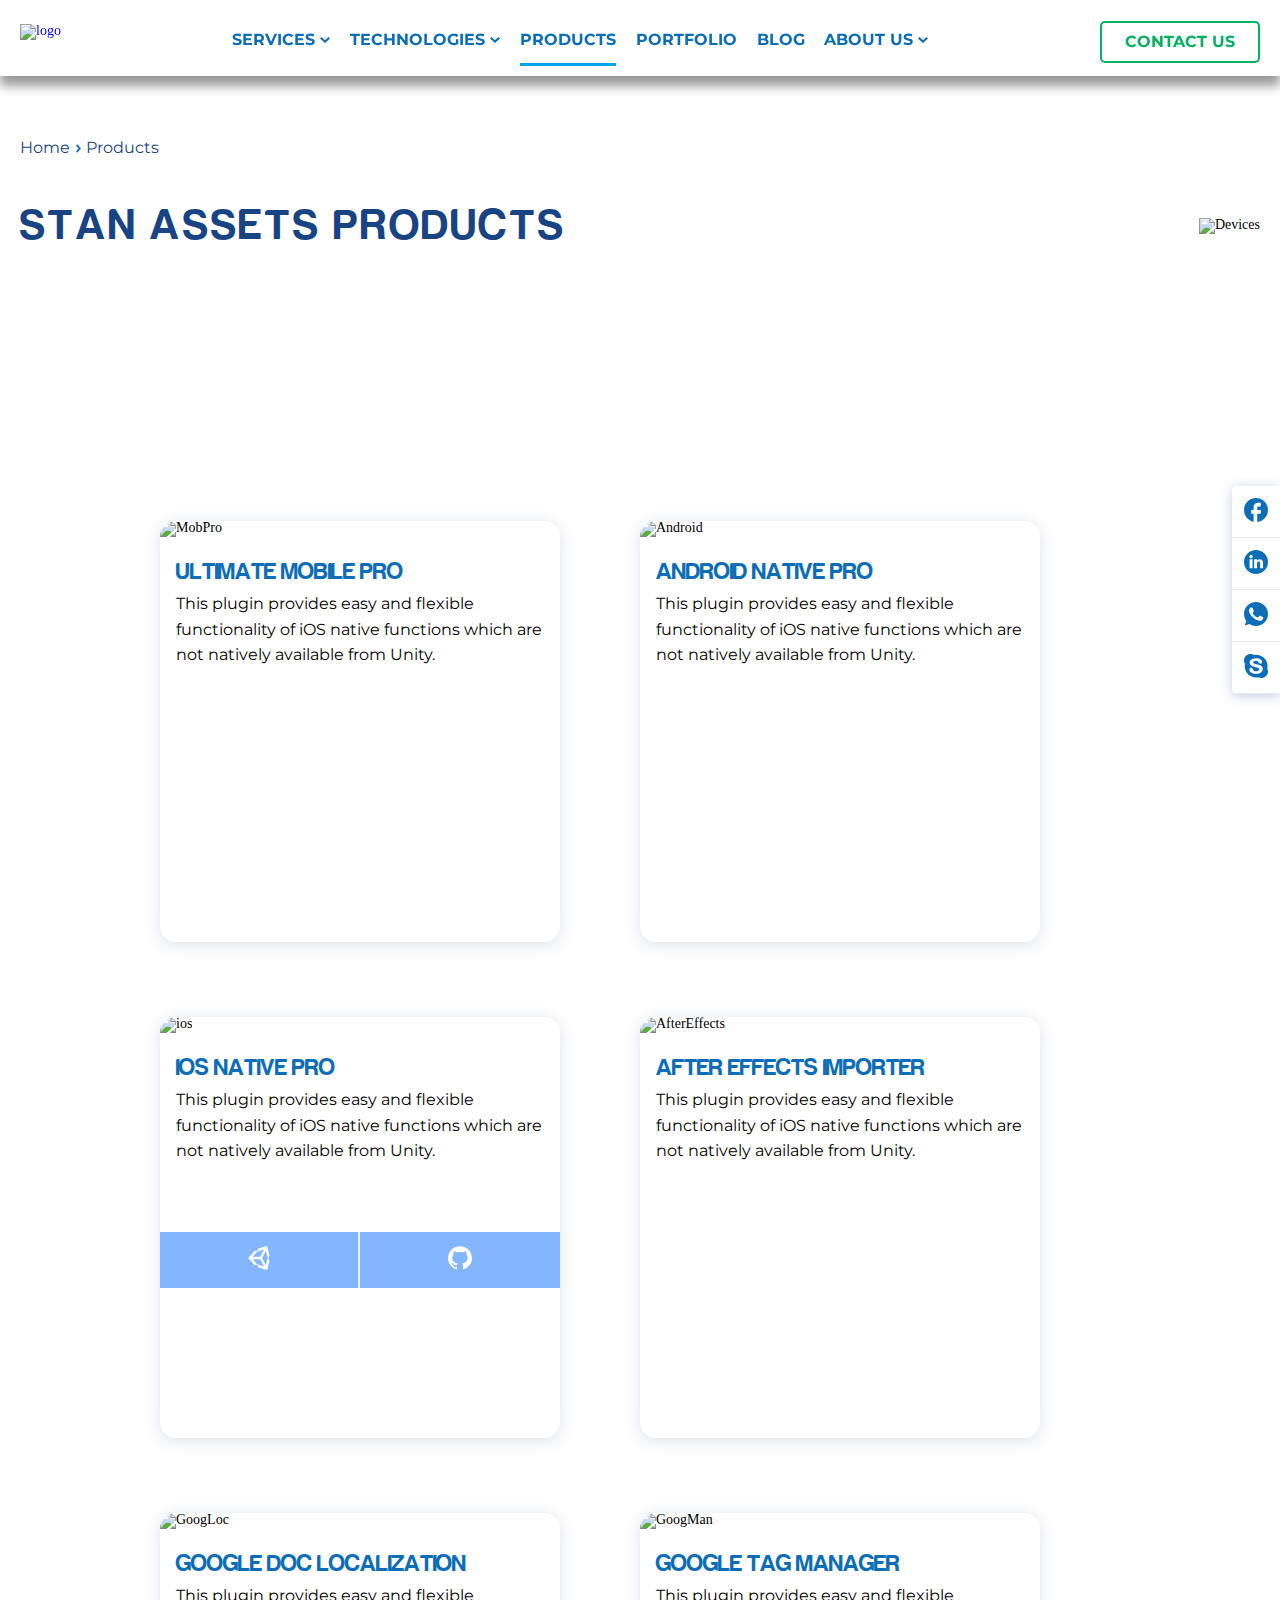
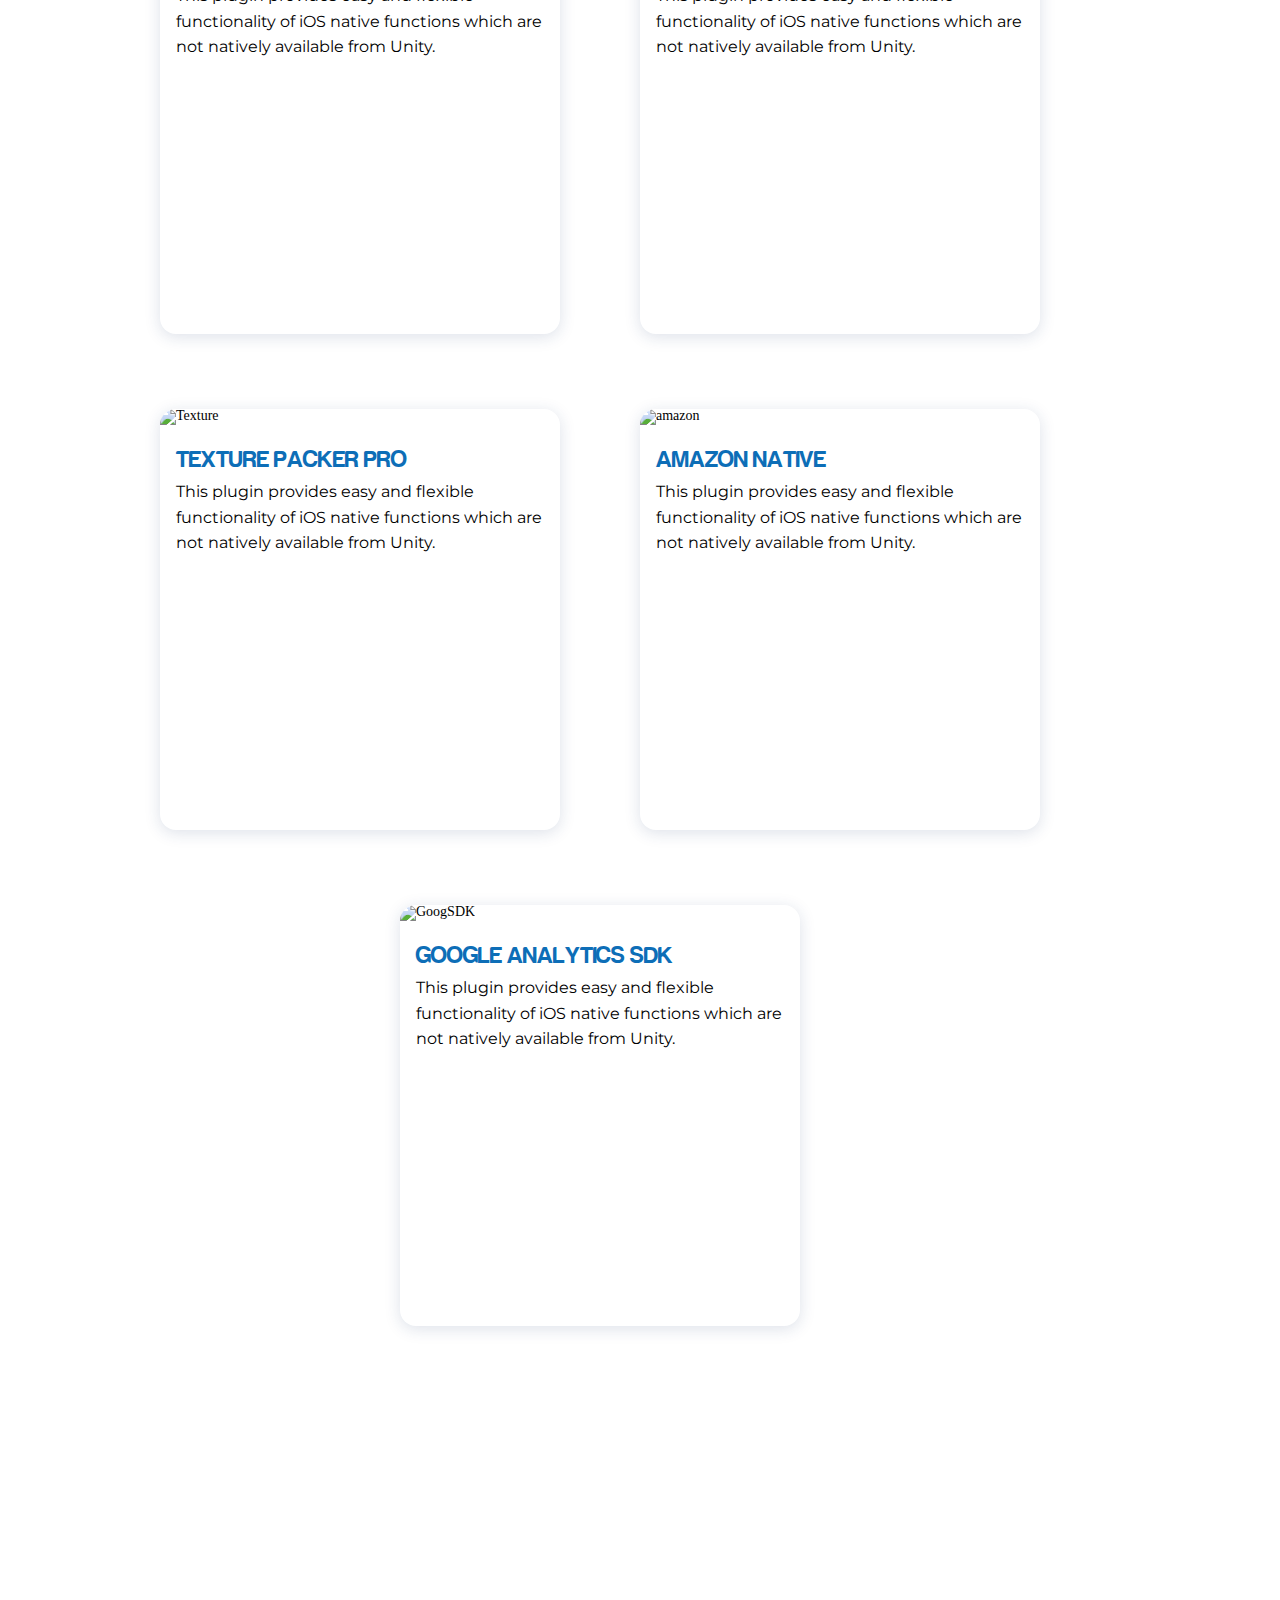
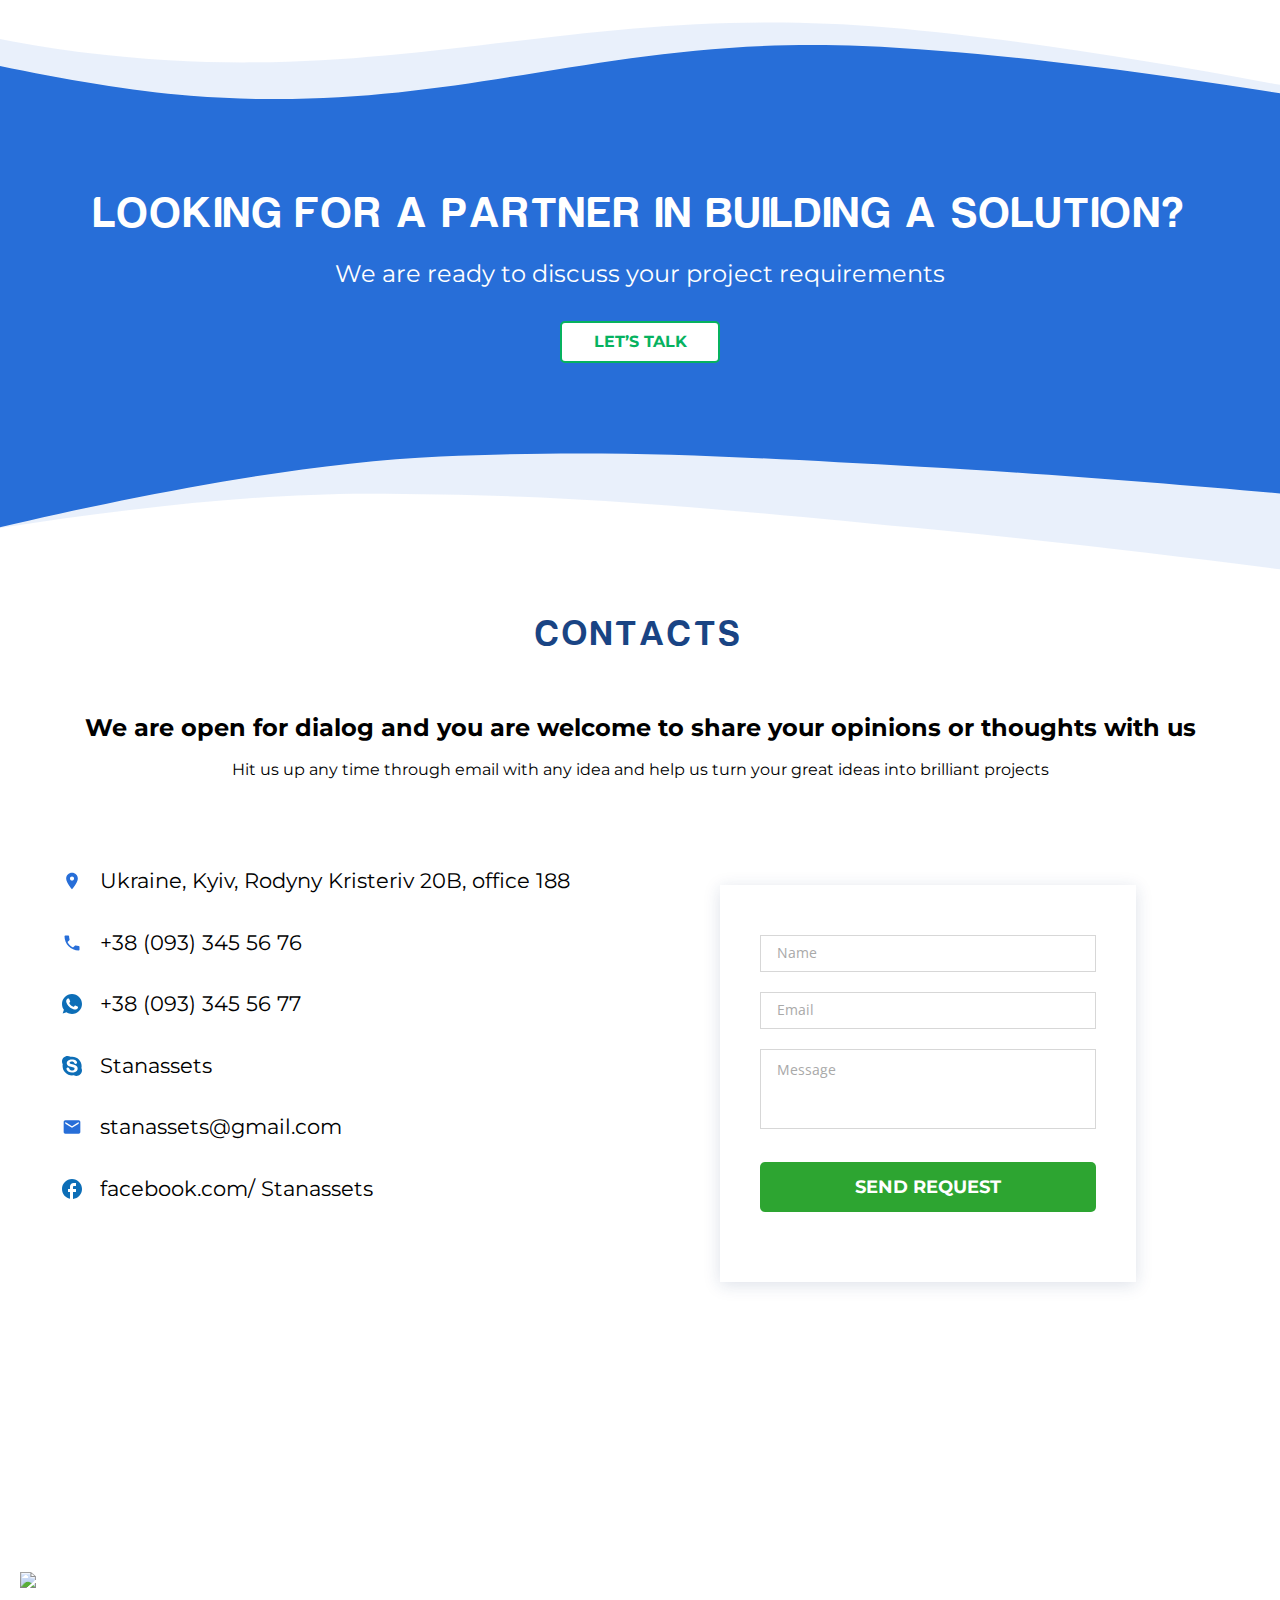
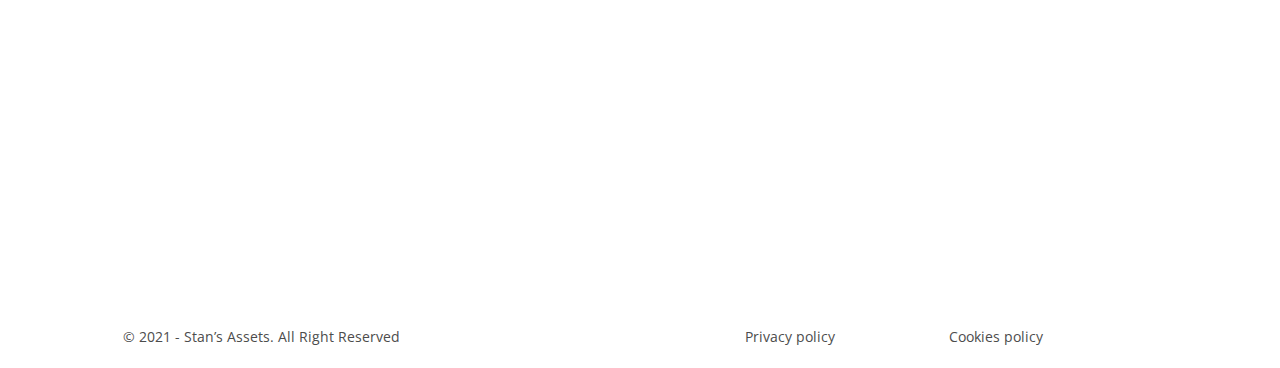
==== Products.html @ fc2db166 "Add files via upload" ====
<!DOCTYPE html>
<html lang="ru">

<head>
    <meta charset="UTF-8">
    <meta name="viewport" content="width=device-width, initial-scale=1.0">
    <link rel="stylesheet" href="css/Products.css">
    <title>Products</title>
</head>

<body>
    <!--header -->
    <header>
        <div class="Header__Container">
            <div class="Header__IMG">
                <a href="index.html">
                    <picture>
                        <source type="image/avif"
                            srcset="Images/logoBlue.avif 1x,Images/logoBlue@2x.avif 2x, Images/logoBlue@3x.avif 3x">
                        <source type="image/webp"
                            srcset="Images/logoBlue.webp 1x,Images/logoBlue@2x.webp 2x, Images/logoBlue@3x.webp 3x">
                        <img src="Images/logoBlue.png" srcset="Images/logoBlue@2x.png 2x, Images/logoBlue@3x.png 3x"
                            alt="logo">
                    </picture>
                </a>
            </div>
            <div class="Header_Navigation">
                <ul>
                    <li class="Header_Navigation_item"><a href="ServicesVr.html">SERVICES</a> <svg
                            class="Header_Navigation_arrow">
                            <use xlink:href="Images/Icons/arrowBlue.svg#ArrowBlue" />
                        </svg>
                        <div class="Header_Navigation_Sub_Menu">
                            <ul>
                                <li><a href="ServicesVr.html">MOBILE APPLICATION DEVELOPMENT </a></li>
                                <li><a href="ServicesVr.html">GAME DEVELOPMENT OUTSOURCING</a></li>
                                <li><a href="ServicesVr.html"> VR APP DEVELOPMENT</a></li>
                                <li><a href="ServicesVr.html">DEDICATED DEVELOPERS</a></li>
                                <li><a href="ServicesVr.html"> SDK DEVELOPMENT</a></li>
                                <li><a href="ServicesVr.html"> 3D MODELING SERVICES</a></li>
                                <li><a href="ServicesVr.html"> AR APP DEVELOPMENT</a></li>
                            </ul>
                        </div>
                    </li>
                    <li class="Header_Navigation_item"><a href="Technologies.html">TECHNOLOGIES</a> <svg
                            class="Header_Navigation_arrow">
                            <use xlink:href="Images/Icons/arrowBlue.svg#ArrowBlue" />
                        </svg>
                        <div class="Header_Navigation_Sub_Menu">
                            <ul>
                                <li><a href="Technologies.html">ANDROID </a></li>
                                <li><a href="Technologies.html">IOS</a></li>
                                <li><a href="Technologies.html">UNITY</a></li>
                            </ul>
                        </div>
                    </li>
                    <li class="Header_Navigation_item Active_Page"><a href="Products.html">PRODUCTS</a></li>
                    <li class="Header_Navigation_item"><a href="Portfolio.html">PORTFOLIO</a></li>
                    <li class="Header_Navigation_item"><a href="Blog.html">BLOG</a></li>
                    <li class="Header_Navigation_item"><a href="AboutUs.html">ABOUT US</a> <svg
                            class="Header_Navigation_arrow">
                            <use xlink:href="Images/Icons/arrowBlue.svg#ArrowBlue" />
                        </svg>
                        <div class="Header_Navigation_Sub_Menu">
                            <ul>
                                <li><a href="ContacUs.html">CONTACTS </a></li>
                                <li><a href="Team.html">team</a></li>
                                <li><a href="JoinTheTam.html">join the team</a></li>
                            </ul>
                        </div>
                    </li>
                </ul>
            </div>
            <div>
                <a href="ContacUs.html"> <button class="TopButton Header_button">CONTACT US</button></a>
            </div>
        </div>
    </header>
    <main>
        <!--Social_Bar_Right -->
        <section class="Social_Bar_Right">
            <ul>
                <a href="https://facebook.com/" target="_blank">
                    <li>
                        <svg width="24" height="24" viewBox="0 0 24 24" fill="none" xmlns="http://www.w3.org/2000/svg">
                            <path d="M24 12.0301C24 5.38947 18.624 0 12 0C5.376 0 0 5.38947 0 12.0301C0 17.8526 4.128 22.7008 9.6 23.8195V15.6391H7.2V12.0301H9.6V9.02256C9.6 6.70075 11.484 4.81203 13.8 4.81203H16.8V8.42105H14.4C13.74 8.42105 13.2 8.96241 13.2 9.62406V12.0301H16.8V15.6391H13.2V24C19.26 23.3985 24 18.2737 24 12.0301Z" fill="#0D6EB7"/>
                            </svg>
                    </li>
                </a>
                <a href="https://www.linkedin.com/" target="_blank">
                    <li>
                        <svg width="24" height="24" viewBox="0 0 24 24" fill="none" xmlns="http://www.w3.org/2000/svg">
                            <path d="M12 0C5.3736 0 0 5.3736 0 12C0 18.6264 5.3736 24 12 24C18.6264 24 24 18.6264 24 12C24 5.3736 18.6264 0 12 0ZM8.51294 18.1406H5.59039V9.34808H8.51294V18.1406ZM7.05176 8.14746H7.03271C6.052 8.14746 5.41772 7.47235 5.41772 6.6286C5.41772 5.76581 6.07141 5.10938 7.07117 5.10938C8.07092 5.10938 8.68616 5.76581 8.7052 6.6286C8.7052 7.47235 8.07092 8.14746 7.05176 8.14746ZM19.051 18.1406H16.1288V13.4368C16.1288 12.2547 15.7057 11.4485 14.6483 11.4485C13.8409 11.4485 13.3601 11.9923 13.1488 12.5173C13.0715 12.7051 13.0527 12.9677 13.0527 13.2305V18.1406H10.1303C10.1303 18.1406 10.1686 10.173 10.1303 9.34808H13.0527V10.593C13.441 9.9939 14.1359 9.14172 15.6865 9.14172C17.6093 9.14172 19.051 10.3984 19.051 13.099V18.1406Z" fill="#0D6EB7"/>
                            </svg>                            
                    </li>
                </a>
                <a href="https://www.whatsapp.com/" target="_blank">
                    <li>
                        <svg width="24" height="24" viewBox="0 0 24 24" fill="none" xmlns="http://www.w3.org/2000/svg">
                            <path d="M12.003 0H11.997C5.3805 0 0 5.382 0 12C0 14.625 0.846 17.058 2.2845 19.0335L0.789 23.4915L5.4015 22.017C7.299 23.274 9.5625 24 12.003 24C18.6195 24 24 18.6165 24 12C24 5.3835 18.6195 0 12.003 0ZM18.9855 16.9455C18.696 17.763 17.547 18.441 16.6305 18.639C16.0035 18.7725 15.1845 18.879 12.4275 17.736C8.901 16.275 6.63 12.6915 6.453 12.459C6.2835 12.2265 5.028 10.5615 5.028 8.8395C5.028 7.1175 5.9025 6.279 6.255 5.919C6.5445 5.6235 7.023 5.4885 7.482 5.4885C7.6305 5.4885 7.764 5.496 7.884 5.502C8.2365 5.517 8.4135 5.538 8.646 6.0945C8.9355 6.792 9.6405 8.514 9.7245 8.691C9.81 8.868 9.8955 9.108 9.7755 9.3405C9.663 9.5805 9.564 9.687 9.387 9.891C9.21 10.095 9.042 10.251 8.865 10.47C8.703 10.6605 8.52 10.8645 8.724 11.217C8.928 11.562 9.633 12.7125 10.671 13.6365C12.0105 14.829 13.0965 15.21 13.485 15.372C13.7745 15.492 14.1195 15.4635 14.331 15.2385C14.5995 14.949 14.931 14.469 15.2685 13.9965C15.5085 13.6575 15.8115 13.6155 16.1295 13.7355C16.4535 13.848 18.168 14.6955 18.5205 14.871C18.873 15.048 19.1055 15.132 19.191 15.2805C19.275 15.429 19.275 16.1265 18.9855 16.9455Z" fill="#0D6EB7"/>
                            </svg>                            
                    </li>
                </a>
                <a href="https://www.skype.com/ru/" target="_blank">
                    <li>
                        <svg width="24" height="24" viewBox="0 0 24 24" fill="none" xmlns="http://www.w3.org/2000/svg">
                            <path d="M23.2858 14.533C25.0221 6.73175 18.1869 -0.355273 10.1599 1.0052C5.80223 -1.69876 0 1.3568 0 6.54097C0 7.74661 0.332669 8.87534 0.911094 9.84825C-0.702302 17.6675 6.18885 24.6526 14.2089 23.1992C19.8782 26.1969 26.143 20.2186 23.2858 14.533ZM15.6554 19.2377C13.5495 20.1037 10.084 20.1087 7.98706 19.0109C4.99703 17.4167 4.46556 13.8278 7.04499 13.8278C8.98906 13.8278 8.37367 16.0942 10.3367 17.0182C11.2378 17.4347 13.1749 17.4777 14.3008 16.7185C15.4127 15.9744 15.3108 14.8037 14.7064 14.2443C13.105 12.766 8.52253 13.3533 6.42761 10.7652C5.51751 9.64248 5.34568 7.66171 6.46457 6.22532C8.41463 3.71615 14.1369 3.56332 16.5975 5.45819C18.8692 7.21621 18.2558 9.54958 16.4227 9.54958C14.2179 9.54958 15.3767 6.66483 11.8173 6.66483C9.23682 6.66483 8.22182 8.49977 10.039 9.39276C12.5026 10.6164 18.7803 10.2078 18.7803 14.9895C18.7753 16.9792 17.5555 18.4626 15.6554 19.2377Z" fill="#0D6EB7"/>
                            </svg>
                            
                    </li>
                </a>
            </ul>
        </section>
        <!--Current_Page -->
        <section class="Current_Page">
            <a href="index.html">Home</a>
            <svg>
                <use xlink:href="Images/Icons/arrowBlue.svg#ArrowBlue" />
            </svg>
            <a href="Products.html"> Products </a>
        </section>
        <!--TOP -->
        <section class="Top_container">
            <div class="Top_left">
                <h1>Stan assets products</h1>
            </div>
            <div class="Top_Right">
                <picture>
                    <source type="image/avif"
                        srcset="Images/Products/Devices.avif 1x,Images/Products/Devices@2x.avif 2x, Images/Products/Devices@3x.avif 3x">
                    <source type="image/webp"
                        srcset="Images/Products/Devices.webp 1x,Images/Products/Devices@2x.webp 2x, Images/Products/Devices@3x.webp 3x">
                    <img src="Images/Products/Devices.png" srcset="Images/Products/Devices@2x.png 2x, Images/Products/Devices@3x.png 3x"
                        alt="Devices">
                </picture>
            </div>
        </section>
        <!--Products -->
        <section class="Products_container">
            <div class="Products_body">
                <div class="RecProject_Content_item">
                    <picture>
                        <source type="image/avif" srcset="Images/Products/MobPro.avif 1x,Images/Products/MobPro@2x.avif 2x,Images/Products/MobPro@3x.avif 3x">
                        <source type="image/webp" srcset="Images/Products/MobPro.webp 1x,Images/Products/MobPro@2x.webp 2x,Images/Products/MobPro@3x.webp 3x">
                        <img src="Images/Products/MobPro.jpg" srcset="Images/Products/MobPro@2x.jpg 2x,Images/Products/MobPro@3x.jpg 3x" alt="MobPro">
                    </picture>
                    <div class="RecProject_Content_item_text">
                        <h3>Ultimate mobile pro </h3>
                        <p>This plugin provides easy and flexible functionality of iOS native
                            functions which are not natively available from Unity.</p>
                    </div>
                </div>
                <div class="RecProject_Content_item">
                    <picture>
                        <source type="image/avif" srcset="Images/Products/AndroidNative.avif 1x,Images/Products/AndroidNative@2x.avif 2x,Images/Products/AndroidNative@3x.avif 3x">
                        <source type="image/webp" srcset="Images/Products/AndroidNative.webp 1x,Images/Products/AndroidNative@2x.webp 2x,Images/Products/AndroidNative@3x.webp 3x">
                        <img src="Images/Products/AndroidNative.jpg" srcset="Images/Products/AndroidNative@2x.jpg 2x,Images/Products/AndroidNative@3x.jpg 3x" alt="Android">
                    </picture>
                    <div class="RecProject_Content_item_text">
                        <h3>android native pro </h3>
                        <p>This plugin provides easy and flexible functionality of iOS native
                            functions which are not natively available from Unity.</p>
                    </div>
                </div>
                <div class="RecProject_Content_item item_product">
                    <div class="Product_button">
                        <button><svg class="Procuct_svg">
                                <use xlink:href="Images/Products/unity.svg#Unity" />
                            </svg></button>
                        <button><svg class="Procuct_svg">
                                <use xlink:href="Images/footer_Icon/cat.svg#cat" />
                            </svg></button>
                    </div>
                    <picture>
                        <source type="image/avif" srcset="Images/Products/iosNat.avif 1x,Images/Products/iosNat.avif 2x,Images/Products/iosNat.avif 3x">
                        <source type="image/webp" srcset="Images/Products/iosNat.webp 1x,Images/Products/iosNat.webp 2x,Images/Products/iosNat.webp 3x">
                        <img src="Images/Products/iosNat.jpg" srcset="Images/Products/iosNat.jpg 2x,Images/Products/iosNat.jpg 3x" alt="ios">
                    </picture>
                    <div class="RecProject_Content_item_text">
                        <h3>ios native pro</h3>
                        <p>This plugin provides easy and flexible functionality of iOS native
                            functions which are not natively available from Unity.</p>
                    </div>
                </div>
                <div class="RecProject_Content_item">
                    <picture>
                        <source type="image/avif" srcset="Images/Products/AfterEffects.avif 1x,Images/Products/AfterEffects@2x.avif 2x,Images/Products/AfterEffects@3x.avif 3x">
                        <source type="image/webp" srcset="Images/Products/AfterEffects.webp 1x,Images/Products/AfterEffects@2x.webp 2x,Images/Products/AfterEffects@3x.webp 3x">
                        <img src="Images/Products/AfterEffects.jpg" srcset="Images/Products/AfterEffects@2x.jpg 2x,Images/Products/AfterEffects@3x.jpg 3x" alt="AfterEffects">
                    </picture>
                    <div class="RecProject_Content_item_text">
                        <h3>after effects importer</h3>
                        <p>This plugin provides easy and flexible functionality of iOS native
                            functions which are not natively available from Unity.</p>
                    </div>
                </div>
                <div class="RecProject_Content_item">
                    <picture>
                        <source type="image/webp" srcset="Images/Products/GoogLoc.webp 1x,Images/Products/GoogLoc@2x.webp 2x,Images/Products/GoogLocwebp@3x.webp 3x">
                        <img src="Images/Products/GoogLoc.jpg" srcset="Images/Products/GoogLoc@2x.jpg 2x,Images/Products/GoogLoc@3x.jpg 3x" alt="GoogLoc">
                    </picture>
                    <div class="RecProject_Content_item_text">
                        <h3>google doc localization </h3>
                        <p>This plugin provides easy and flexible functionality of iOS
                            native functions
                            which are not natively available from Unity.</p>
                    </div>
                </div>
                <div class="RecProject_Content_item">
                    <picture>
                        <source type="image/avif" srcset="Images/Products/GoogMan.avif 1x,Images/Products/GoogMan@2x.avif 2x,Images/Products/GoogMan@3x.avif 3x">
                        <source type="image/webp" srcset="Images/Products/GoogMan.webp 1x,Images/Products/GoogMan@2x.webp 2x,Images/Products/GoogMan@3x.webp 3x">
                        <img src="Images/Products/GoogMan.jpg" srcset="Images/Products/GoogMan@2x.jpg 2x,Images/Products/GoogMan@3x.jpg 3x" alt="GoogMan">
                    </picture>
                    <div class="RecProject_Content_item_text">
                        <h3>google tag manager </h3>
                        <p>This plugin provides easy and flexible functionality of iOS
                            native functions which are not natively available from Unity.</p>
                    </div>
                </div>
                <div class="RecProject_Content_item">
                    <picture>
                        <source type="image/avif" srcset="Images/Products/Texture.avif 1x,Images/Products/Texture@2x.avif 2x,Images/Products/Texture@3x.avif 3x">
                        <source type="image/webp" srcset="Images/Products/Texture.webp 1x,Images/Products/Texture@2x.webp 2x,Images/Products/Texture@3x.webp 3x">
                        <img src="Images/Products/Texture.jpg" srcset="Images/Products/Texture@2x.jpg 2x,Images/Products/Texture@3x.jpg 3x" alt="Texture">
                    </picture>
                    <div class="RecProject_Content_item_text">
                        <h3>texture packer pro </h3>
                        <p>This plugin provides easy and flexible functionality of iOS
                            native functions which
                            are not natively available from Unity.</p>
                    </div>
                </div>
                <div class="RecProject_Content_item">
                    <picture>
                        <source type="image/avif" srcset="Images/Products/amazon.avif 1x,Images/Products/amazon.avif 2x,Images/Products/amazon.avif 3x">
                        <source type="image/webp" srcset="Images/Products/amazon.webp 1x,Images/Products/amazon.webp 2x,Images/Products/amazon 3x">
                        <img src="Images/Products/amazon.jpg" srcset="Images/Products/amazon.jpg 2x,Images/Products/amazon.jpg 3x" alt="amazon">
                    </picture>
                    <div class="RecProject_Content_item_text">
                        <h3>amazon native </h3>
                        <p>This plugin provides easy and flexible functionality of
                            iOS native functions which are not natively available from Unity.</p>
                    </div>
                </div>
                <div class="RecProject_Content_item">
                    <picture>
                        <source type="image/avif" srcset="Images/Products/GoogSDK.avif 1x,Images/Products/GoogSDK@2x.avif 2x,Images/Products/GoogSDK@3x.avif 3x">
                        <source type="image/webp" srcset="Images/Products/GoogSDK.webp 1x,Images/Products/GoogSDK@2x.webp 2x,Images/Products/GoogSDK@3x.webp 3x">
                        <img src="Images/Products/GoogSDK.jpg" srcset="Images/Products/GoogSDK@2x.jpg 2x,Images/Products/GoogSDK@3x.jpg 3x" alt="GoogSDK">
                    </picture>
                    <div class="RecProject_Content_item_text">
                        <h3>google analytics sdk </h3>
                        <p>This plugin provides easy and flexible functionality of
                            iOS native functions which are not natively available from Unity.</p>
                    </div>
                </div>
            </div>

        </section>
        <!--LookingPartner -->
        <section class="LookingPartner">
            <div class="LookingPartner_about">
                <h2>LOOKING FOR A PARTNER IN BUILDING A SOLUTION?</h2>
                <p>We are ready to discuss your project requirements</p>
                <button>Let’s talk</button>
            </div>
        </section>
        <!--CONTACTS -->
        <section class="Contacts_container">
            <div class="Contacts_Header">
                <h2>CONTACTS</h2>
                <p>
                    We are open for dialog and you are welcome to share your
                    opinions or thoughts with us
                </p>
                <p>
                    Hit us up any time through email with any idea and help
                    us turn your great ideas into brilliant projects
                </p>
            </div>
            <div class="Contacts_body">
                <div class="Contacts_body_left">
                    <ul>
                        <a href="">
                            <li class="Contacts_item"><svg width="24" height="24" viewBox="0 0 24 24" fill="none" xmlns="http://www.w3.org/2000/svg">
                                <path d="M12 2C8.13 2 5 5.13 5 9C5 14.25 12 22 12 22C12 22 19 14.25 19 9C19 5.13 15.87 2 12 2ZM12 11.5C10.62 11.5 9.5 10.38 9.5 9C9.5 7.62 10.62 6.5 12 6.5C13.38 6.5 14.5 7.62 14.5 9C14.5 10.38 13.38 11.5 12 11.5Z" fill="#276ED8"/>
                                </svg>
                                <span>Ukraine, Kyiv, Rodyny
                                    Kristeriv 20B, office 188</span></li>
                        </a>
                       <a href="">
                        <li class="Contacts_item"><svg width="24" height="24" viewBox="0 0 24 24" fill="none" xmlns="http://www.w3.org/2000/svg">
                            <path d="M6.62 10.79C8.06 13.62 10.38 15.93 13.21 17.38L15.41 15.18C15.68 14.91 16.08 14.82 16.43 14.94C17.55 15.31 18.76 15.51 20 15.51C20.55 15.51 21 15.96 21 16.51V20C21 20.55 20.55 21 20 21C10.61 21 3 13.39 3 4C3 3.45 3.45 3 4 3H7.5C8.05 3 8.5 3.45 8.5 4C8.5 5.25 8.7 6.45 9.07 7.57C9.18 7.92 9.1 8.31 8.82 8.59L6.62 10.79Z" fill="#276ED8"/>
                            </svg>
                            <span>+38 (093) 345 56
                                76</span></li>
                       </a>
                        <a href="">
                            <li class="Contacts_item"> <svg width="24" height="24" viewBox="0 0 24 24" fill="none" xmlns="http://www.w3.org/2000/svg">
                                <path d="M12.003 0H11.997C5.3805 0 0 5.382 0 12C0 14.625 0.846 17.058 2.2845 19.0335L0.789 23.4915L5.4015 22.017C7.299 23.274 9.5625 24 12.003 24C18.6195 24 24 18.6165 24 12C24 5.3835 18.6195 0 12.003 0ZM18.9855 16.9455C18.696 17.763 17.547 18.441 16.6305 18.639C16.0035 18.7725 15.1845 18.879 12.4275 17.736C8.901 16.275 6.63 12.6915 6.453 12.459C6.2835 12.2265 5.028 10.5615 5.028 8.8395C5.028 7.1175 5.9025 6.279 6.255 5.919C6.5445 5.6235 7.023 5.4885 7.482 5.4885C7.6305 5.4885 7.764 5.496 7.884 5.502C8.2365 5.517 8.4135 5.538 8.646 6.0945C8.9355 6.792 9.6405 8.514 9.7245 8.691C9.81 8.868 9.8955 9.108 9.7755 9.3405C9.663 9.5805 9.564 9.687 9.387 9.891C9.21 10.095 9.042 10.251 8.865 10.47C8.703 10.6605 8.52 10.8645 8.724 11.217C8.928 11.562 9.633 12.7125 10.671 13.6365C12.0105 14.829 13.0965 15.21 13.485 15.372C13.7745 15.492 14.1195 15.4635 14.331 15.2385C14.5995 14.949 14.931 14.469 15.2685 13.9965C15.5085 13.6575 15.8115 13.6155 16.1295 13.7355C16.4535 13.848 18.168 14.6955 18.5205 14.871C18.873 15.048 19.1055 15.132 19.191 15.2805C19.275 15.429 19.275 16.1265 18.9855 16.9455Z" fill="#0D6EB7"/>
                                </svg>             <span>+38 (093) 345 56
                                    77</span></li>
                        </a>
                       <a href="">
                        <li class="Contacts_item"><svg width="24" height="24" viewBox="0 0 24 24" fill="none" xmlns="http://www.w3.org/2000/svg">
                            <path d="M23.2858 14.533C25.0221 6.73175 18.1869 -0.355273 10.1599 1.0052C5.80223 -1.69876 0 1.3568 0 6.54097C0 7.74661 0.332669 8.87534 0.911094 9.84825C-0.702302 17.6675 6.18885 24.6526 14.2089 23.1992C19.8782 26.1969 26.143 20.2186 23.2858 14.533ZM15.6554 19.2377C13.5495 20.1037 10.084 20.1087 7.98706 19.0109C4.99703 17.4167 4.46556 13.8278 7.04499 13.8278C8.98906 13.8278 8.37367 16.0942 10.3367 17.0182C11.2378 17.4347 13.1749 17.4777 14.3008 16.7185C15.4127 15.9744 15.3108 14.8037 14.7064 14.2443C13.105 12.766 8.52253 13.3533 6.42761 10.7652C5.51751 9.64248 5.34568 7.66171 6.46457 6.22532C8.41463 3.71615 14.1369 3.56332 16.5975 5.45819C18.8692 7.21621 18.2558 9.54958 16.4227 9.54958C14.2179 9.54958 15.3767 6.66483 11.8173 6.66483C9.23682 6.66483 8.22182 8.49977 10.039 9.39276C12.5026 10.6164 18.7803 10.2078 18.7803 14.9895C18.7753 16.9792 17.5555 18.4626 15.6554 19.2377Z" fill="#0D6EB7"/>
                            </svg><span>Stanassets</span></li>
                       </a>
                       <a href="">
                        <li class="Contacts_item"><svg width="24" height="24" viewBox="0 0 24 24" fill="none" xmlns="http://www.w3.org/2000/svg">
                            <path d="M20 4H4C2.9 4 2.01 4.9 2.01 6L2 18C2 19.1 2.9 20 4 20H20C21.1 20 22 19.1 22 18V6C22 4.9 21.1 4 20 4ZM20 8L12 13L4 8V6L12 11L20 6V8Z" fill="#276ED8"/>
                            </svg>
                            <span>stanassets@gmail.com</span></li>
                       </a>
                       <a href="">
                         <li class="Contacts_item"> <svg width="24" height="24" viewBox="0 0 24 24" fill="none" xmlns="http://www.w3.org/2000/svg">
                            <path d="M24 12.0301C24 5.38947 18.624 0 12 0C5.376 0 0 5.38947 0 12.0301C0 17.8526 4.128 22.7008 9.6 23.8195V15.6391H7.2V12.0301H9.6V9.02256C9.6 6.70075 11.484 4.81203 13.8 4.81203H16.8V8.42105H14.4C13.74 8.42105 13.2 8.96241 13.2 9.62406V12.0301H16.8V15.6391H13.2V24C19.26 23.3985 24 18.2737 24 12.0301Z" fill="#0D6EB7"/>
                            </svg><span>facebook.com/ Stanassets</span></li>
                       </a>
                    </ul>
                </div>
                <div class="Contacts_body_right">
                    <form action="">

                        <input class="Contacts_input" placeholder="Name" type="text" name="">
                        <input class="Contacts_input" placeholder="Email" type="email" name="">
                        <textarea class="Contacts_input" placeholder="Message" name="" id="" cols="30"
                            rows="10"></textarea>
                        <button>Send request</button>
                    </form>
                </div>
            </div>
        </section>
    </main>
    <!--footer -->
    <footer>
        <div class="Footer_top">
            <div class="Footer_Social">
                <div class="Footer_Social_logo"> <a href="index.html"> <picture>
                    <source type="image/avif" srcset="Images/Icons/logo@2x.avif 2x, Images/Icons/logo@3x.avif 3x">
                    <source type="image/webp" srcset="Images/Icons/logo.webp 1x,Images/Icons/logo@2x.webp 2x, Images/Icons/logo@3x.webp 3x">
                    <img src="Images/Icons/logo.png" srcset="Images/Icons/logo@2x.png 2x, Images/Icons/logo@3x.png 3x" alt="logo">
                </picture><span>stan’s
                            assets</span></a></div>
                <div class="Footer_Social_link">
                    <div class="Footer_Social_link_item"><a href="https://facebook.com/" target="_blank">
                            <svg>
                                <use xlink:href="Images/footer_Icon/fb.svg#fb" />
                            </svg></a>
                    </div>
                    <div class="Footer_Social_link_item"><a href="https://www.linkedin.com/" target="_blank"> <svg>
                                <use xlink:href="Images/footer_Icon/in.svg#in" />
                            </svg></a>
                    </div>
                    <div class="Footer_Social_link_item"><a href="https://www.whatsapp.com/" target="_blank"><svg>
                                <use xlink:href="Images/footer_Icon/whatsapp.svg#whatsapp" />
                            </svg></a></div>
                    <div class="Footer_Social_link_item"><a href="https://www.skype.com/ru/" target="_blank"><svg>
                                <use xlink:href="Images/footer_Icon/skype.svg#skype" />
                            </svg></a>
                    </div>
                    <div class="Footer_Social_link_item"><a href="https://github.com/" target="_blank"><svg>
                                <use xlink:href="Images/footer_Icon/cat.svg#cat" />
                            </svg></a></div>
                </div>
            </div>
            <div class="Footer_top_block_right">
                <div class="Footer_Services">
                   <a href="ServicesVr.html"><h4>Services</h4></a>
                    <ul>
                        <li><a href="ServicesVr.html">Mobile Application Development</a></li>
                        <li><a href="ServicesVr.html">Game Development Outsourcing</a></li>
                        <li><a href="ServicesVr.html">VR App Development</a></li>
                        <li><a href="ServicesVr.html">Dedicated Developers</a></li>
                        <li><a href="ServicesVr.html">SDK Development</a></li>
                        <li><a href="ServicesVr.html">3D Modeling services</a></li>
                    </ul>
                </div>
                <div class="Footer_Technologies">
                    <a href="Technologies.html"><h4>Technologies</h4></a>
                    <ul>
                        <li><a href="Technologies.html">Android</a></li>
                        <li><a href="Technologies.html">IOS</a></li>
                        <li><a href="Technologies.html">Unity</a></li>
                    </ul>
                </div>
                <div class="Footer_Products">
                    <h4><a href="Products.html">products</a></h4>
                    <h4><a href="Portfolio.html">Portfolio</a> </h4>
                    <h4><a href="Blog.html">Blog</a> </h4>
                </div>
                <div class="Footer_AboutUs">
                    <a href="AboutUs.html"><h4>About us</h4></a>
                    <ul>
                        <li><a href="ContacUs.html">Contacts</a></li>
                        <li><a href="Team.html">Team</a></li>
                        <li><a href="JoinTheTam.html">Join the Team</a></li>
                    </ul>
                </div>
            </div>
        </div>
        <div class="Footer_bottom">
            <div>
                <span>© 2021 - Stan’s Assets. All Right Reserved</span>
            </div>
            <div class="Footer_bottom_policy">
                <div class="Footer_bottom_policy_item"><a href=""><span>Privacy policy</span></a></div>
                <div class="Footer_bottom_policy_item"><a href=""><span>Cookies policy</span></a></div>
            </div>
        </div>
    </footer>
    <script src="js/Products.js"></script>
</body>

</html>
---- css/Products.css ----
@import url("https://fonts.googleapis.com/css2?family=Montserrat:wght@300;400;600;700&display=swap");
/*font-family: 'Montserrat', sans-serif;*/
@import url("https://fonts.googleapis.com/css2?family=Open+Sans:wght@400;700&display=swap");
/*font-family: 'Open Sans', sans-serif;*/
@import url("https://fonts.googleapis.com/css2?family=Noto+Sans:wght@800&display=swap");
/*font-family: 'Noto Sans', sans-serif;*/
@font-face {
  font-family: "Harabara.ttf";
  src: url(../fonts/Harabara.ttf);
}
* {
  padding: 0;
  margin: 0;
  border: 0;
}

*,
*:before,
*:after {
  -webkit-box-sizing: border-box;
  box-sizing: border-box;
}

:focus,
:active {
  outline: none;
}

a:focus,
a:active {
  outline: none;
}

nav,
footer,
header,
aside {
  display: block;
}

html,
body {
  height: 100%;
  width: 100%;
  font-size: 100%;
  line-height: 1;
  font-size: 14px;
  -ms-text-size-adjust: 100%;
  -moz-text-size-adjust: 100%;
  -webkit-text-size-adjust: 100%;
}

input::-ms-clear {
  display: none;
}

button {
  cursor: pointer;
}

button::-moz-focus-inner {
  padding: 0;
  border: 0;
}

a,
a:visited {
  text-decoration: none;
}

a:hover {
  text-decoration: none;
}

ul li {
  list-style: none;
}

img {
  vertical-align: top;
}

h1,
h2,
h3,
h4,
h5,
h6 {
  font-family: "Harabara.ttf", sans-serif;
  font-size: inherit;
  font-weight: 400;
  text-transform: uppercase;
}

h1 {
  font-size: 44px;
  color: #194484;
  line-height: 1.36;
}

h2 {
  font-size: 36px;
  color: #194484;
  letter-spacing: 4px;
}

h3 {
  font-size: 24px;
  color: #0D6EB7;
  line-height: 1.6;
}

h4 {
  font-family: "Harabara.ttf";
  font-size: 20px;
  letter-spacing: 2px;
  font-weight: 400;
  color: white;
}

p {
  font-family: "Montserrat", sans-serif;
  font-weight: 400;
  line-height: 1.6;
  font-size: 16px;
}

button {
  font-family: "Montserrat", sans-serif;
  font-weight: bold;
  font-size: 16px;
  color: white;
  width: 160px;
  height: 42px;
  text-align: center;
  border-radius: 5px;
  text-transform: uppercase;
  background-color: #06B25F;
}

html {
  scroll-behavior: smooth;
}

body {
  background-color: white;
}

span {
  font-family: "Montserrat", sans-serif;
}

.TopButton {
  border: 2px solid #06B25F;
  background-color: white;
  color: #06B25F;
  -webkit-transition: all 0.5s ease;
  transition: all 0.5s ease;
}

.Top_H1 {
  color: white;
  letter-spacing: 3px;
}

.Top_p {
  color: white;
  margin: 18px 0px 43px 0px;
}

a:hover {
  text-decoration: underline;
}

main {
  padding-top: 140px;
}

/*Header*/
header {
  max-width: 1920px;
  margin: 0 auto;
  background-color: white;
  -webkit-box-shadow: 0 10px 10px rgba(0, 0, 0, 0.4);
  box-shadow: 0 10px 10px rgba(0, 0, 0, 0.4);
  padding-top: 7px;
  position: fixed;
  width: 100%;
  z-index: 100;
}

.Header__Container {
  max-width: 1360px;
  margin: 0 auto;
  display: -webkit-box;
  display: -ms-flexbox;
  display: flex;
  -webkit-box-pack: justify;
  -ms-flex-pack: justify;
  justify-content: space-between;
  -webkit-box-align: center;
  -ms-flex-align: center;
  align-items: center;
  padding: 10px 20px;
}

header a:hover {
  text-decoration: none;
}

.Active_Page {
  border-bottom: 3px solid #00A4E8;
}

/*Social bar*/
.Social_Bar_Right {
  display: none;
  position: fixed;
  z-index: 1;
  right: 0;
  height: 100%;
  -webkit-box-align: center;
  -ms-flex-align: center;
  align-items: center;
}

.Social_Bar_Right > ul {
  -webkit-box-shadow: 0px 2px 12px rgba(29, 51, 107, 0.25);
  box-shadow: 0px 2px 12px rgba(29, 51, 107, 0.25);
}

.Social_Bar_Right > ul > a {
  display: block;
  background-color: white;
  padding: 12px;
  border-bottom: 1px solid rgba(25, 68, 132, 0.1);
}

.Social_Bar_Right > ul > a:hover {
  background-color: #04d671;
}

.Social_Bar_Right > ul {
  border-top-left-radius: 5px;
  border-bottom-left-radius: 5px;
  overflow: hidden;
}

.Social_Bar_Right img {
  width: 24px;
  height: 24px;
}

/*Current Page*/
.Current_Page {
  margin: 0 auto 40px;
  max-width: 1400px;
  padding: 0 20px;
}

.Current_Page > a {
  font-family: "Montserrat", sans-serif;
  font-size: 16px;
  color: #194484;
  font-weight: 400;
}

.Current_Page > svg {
  width: 9px;
  height: 5px;
  -webkit-transform: rotate(-90deg);
  transform: rotate(-90deg);
  margin-bottom: 2px;
  fill: #0D6EB7;
}

/*TOP*/
.Top_container {
  max-width: 1360px;
  margin: 0 auto 90px auto;
  padding: 0 20px;
  display: -webkit-box;
  display: -ms-flexbox;
  display: flex;
  -webkit-box-pack: justify;
  -ms-flex-pack: justify;
  justify-content: space-between;
  -webkit-box-align: center;
  -ms-flex-align: center;
  align-items: center;
}

.Top_left h1 {
  letter-spacing: 2.9px;
}

.Top_Right img {
  width: 100%;
}

/*Products */
.Products_container {
  background-image: url(../Images/Products/bg.webp);
  background-repeat: no-repeat;
  background-size: cover;
  padding-top: 175px;
  margin-bottom: 180px;
}

.Products_body {
  display: -webkit-box;
  display: -ms-flexbox;
  display: flex;
  -ms-flex-wrap: wrap;
  flex-wrap: wrap;
  -webkit-box-pack: center;
  -ms-flex-pack: center;
  justify-content: center;
}

.item_product {
  position: relative;
}

.Product_button {
  position: absolute;
  bottom: 150px;
  display: -webkit-box;
  display: -ms-flexbox;
  display: flex;
  width: 100%;
}

.Product_button button {
  height: 56px;
  width: 50%;
  border-radius: 0;
  background-color: #84B5FF;
}

.Product_button button:hover {
  background-color: #06B25F;
}

.Product_button button:first-of-type {
  border-right: 2px solid #EBF3FF;
}

.Procuct_svg {
  width: 24px;
  height: 24px;
  fill: white;
}

.RecProject_Content_item {
  max-width: 400px;
  min-height: 421px;
  -webkit-box-shadow: 0px 3px 16px rgba(29, 51, 107, 0.15);
  box-shadow: 0px 3px 16px rgba(29, 51, 107, 0.15);
  border-radius: 16px;
  background-color: white;
  margin-right: 80px;
  margin-bottom: 75px;
  border-radius: 16px;
  overflow: hidden;
}

.RecProject_Content_item > picture {
  max-width: 100%;
}

.RecProject_Content_item > picture > img {
  width: 100%;
}

.RecProject_Content_item_text {
  padding: 16px 10px 10px 16px;
}

/*LookingPartner*/
.LookingPartner {
  background-image: url(../Images/bg/lookingPartner.svg);
  background-repeat: no-repeat;
  background-position: center;
  background-size: cover;
  display: -webkit-box;
  display: -ms-flexbox;
  display: flex;
  -webkit-box-align: center;
  -ms-flex-align: center;
  align-items: center;
  -webkit-box-pack: center;
  -ms-flex-pack: center;
  justify-content: center;
  min-height: 635px;
  padding: 0 20px 50px;
}

.LookingPartner_about {
  text-align: center;
}

.LookingPartner_about h2 {
  font-size: 44px;
  line-height: 1.36;
  letter-spacing: 2.9px;
  color: white;
}

.LookingPartner_about p {
  font-size: 24px;
  margin: 11px 0px 28px 0px;
  color: white;
}

.LookingPartner_about button {
  background-color: white;
  color: #06B25F;
  border: 2px solid #06B25F;
}

/*CONTACTS*/
.Contacts_container {
  margin-bottom: 185px;
  max-width: 1200px;
  margin: 0 auto;
  padding: 0 20px;
}

.Contacts_Header {
  text-align: center;
  margin-bottom: 35px;
}

.Contacts_Header h2 {
  margin-bottom: 57px;
}

.Contacts_Header p:first-of-type {
  font-size: 24px;
  font-weight: bold;
  margin-bottom: 10px;
}

.Contacts_body {
  display: -webkit-box;
  display: -ms-flexbox;
  display: flex;
  -webkit-box-pack: center;
  -ms-flex-pack: center;
  justify-content: center;
  -webkit-box-align: center;
  -ms-flex-align: center;
  align-items: center;
}

.Contacts_body_left {
  max-width: 510px;
  width: 100%;
}

.Contacts_item {
  margin-bottom: 30px;
  display: -webkit-box;
  display: -ms-flexbox;
  display: flex;
  -webkit-box-align: center;
  -ms-flex-align: center;
  align-items: center;
  color: black;
}

.Contacts_item svg {
  min-width: 20px;
  height: 20px;
  display: block;
}

.Contacts_item span {
  margin-left: 16px;
  font-size: 21px;
  font-weight: 400;
  line-height: 1.5;
}

.Contacts_body_right {
  background-image: url(../Images/bg/Form.webp);
  background-repeat: no-repeat;
  max-width: 650px;
  width: 100%;
  min-height: 464px;
  display: -webkit-box;
  display: -ms-flexbox;
  display: flex;
  -webkit-box-align: end;
  -ms-flex-align: end;
  align-items: flex-end;
  -webkit-box-pack: center;
  -ms-flex-pack: center;
  justify-content: center;
  margin-left: 65px;
}

.Contacts_body_right form {
  max-width: 416px;
  padding: 50px 40px 70px 40px;
  -webkit-box-shadow: 0px 3px 16px rgba(29, 51, 107, 0.15);
  box-shadow: 0px 3px 16px rgba(29, 51, 107, 0.15);
  background-color: white;
}

.Contacts_input {
  width: 100%;
  border: 1px solid #D7D7D7;
  margin-bottom: 20px;
  padding: 10px 16px;
}

/*change*/
textarea.Contacts_input:last-of-type {
  margin-bottom: 30px;
}

.Contacts_body_right form textarea {
  resize: none;
  height: 80px;
}

.Contacts_input::-webkit-input-placeholder {
  font-family: "Open Sans", sans-serif;
  font-size: 14px;
  color: #A9A9A9;
  font-weight: 400;
}

.Contacts_input::-moz-placeholder {
  font-family: "Open Sans", sans-serif;
  font-size: 14px;
  color: #A9A9A9;
  font-weight: 400;
}

.Contacts_input:-ms-input-placeholder {
  font-family: "Open Sans", sans-serif;
  font-size: 14px;
  color: #A9A9A9;
  font-weight: 400;
}

.Contacts_input::-ms-input-placeholder {
  font-family: "Open Sans", sans-serif;
  font-size: 14px;
  color: #A9A9A9;
  font-weight: 400;
}

.Contacts_input::placeholder {
  font-family: "Open Sans", sans-serif;
  font-size: 14px;
  color: #A9A9A9;
  font-weight: 400;
}

.Contacts_body_right form button {
  width: 100%;
  background-color: #2DA531;
  font-size: 18px;
  height: 50px;
}

/*Footer*/
footer {
  background-image: url(../Images/bg/FOOTER.webp);
  background-repeat: no-repeat;
  background-position: center;
  background-size: 100% 100%;
  padding-top: 290px;
}

.Footer_top {
  max-width: 1290px;
  margin: 0 auto;
  display: -webkit-box;
  display: -ms-flexbox;
  display: flex;
  padding: 0 20px;
}

.Footer_top a {
  font-family: "Montserrat", sans-serif;
  font-weight: 400;
  font-size: 16px;
  line-height: 1.2;
  color: white;
}

.Footer_top li {
  margin-bottom: 25px;
}

.Footer_top ul {
  padding-left: 23px;
}

.Footer_top h4 {
  margin-bottom: 27px;
}

.Footer_Social {
  max-width: 211px;
  margin-right: 115px;
}

.Footer_Social_logo {
  margin-bottom: 50px;
}

.Footer_Social_logo span {
  display: inline-block;
  font-family: "Noto Sans", sans-serif;
  font-size: 22px;
  margin-top: 12px;
  margin-left: 3px;
}

.Footer_Social_link {
  display: -webkit-box;
  display: -ms-flexbox;
  display: flex;
  -ms-flex-wrap: wrap;
  flex-wrap: wrap;
}

.Footer_Social_link_item {
  margin-right: 45px;
  margin-bottom: 40px;
}

.Footer_Social_link_item svg {
  width: 40px;
  height: 40px;
  fill: white;
}

.Footer_Social_link_item svg:hover {
  fill: #66D6A0;
}

.Footer_Social_link_item:nth-child(3n+3) {
  margin-right: 0;
}

.Footer_Social_link_item:nth-last-child(-n+3) {
  margin-bottom: 0;
}

.Footer_top_block_right {
  display: -webkit-box;
  display: -ms-flexbox;
  display: flex;
  -webkit-box-flex: 1;
  -ms-flex: 1 1 auto;
  flex: 1 1 auto;
  -webkit-box-pack: justify;
  -ms-flex-pack: justify;
  justify-content: space-between;
  padding-top: 20px;
}

.Footer_Products a {
  font-family: "Harabara.ttf";
  font-size: 20px;
  letter-spacing: 2px;
}

.Footer_bottom {
  background-color: white;
  height: 60px;
  display: -webkit-box;
  display: -ms-flexbox;
  display: flex;
  -webkit-box-align: center;
  -ms-flex-align: center;
  align-items: center;
  -webkit-box-pack: justify;
  -ms-flex-pack: justify;
  justify-content: space-between;
  padding: 0 123px;
}

.Footer_bottom span {
  font-family: "Open Sans", sans-serif;
  font-weight: 400;
  font-size: 14px;
  color: #4C4C4C;
}

.Footer_bottom_policy {
  display: -webkit-box;
  display: -ms-flexbox;
  display: flex;
}

.Footer_bottom_policy_item {
  margin-right: 114px;
}

@media (min-width: 1920px) {
  body {
    max-width: 1920px;
    margin: 0 auto;
  }
}
@media (max-width: 1152px) {
  .Header__IMG > img {
    width: 165px;
  }

  .Header_Navigation_item {
    font-size: 14px;
  }

  .Header__Container button {
    font-size: 14px;
    height: 35px;
    width: 125px;
  }

  .Contacts_body_right {
    margin-left: 0;
  }

  footer {
    background-position: 0 0;
    background-size: auto;
  }

  .Footer_top {
    -webkit-box-orient: vertical;
    -webkit-box-direction: normal;
    -ms-flex-direction: column;
    flex-direction: column;
    -webkit-box-align: center;
    -ms-flex-align: center;
    align-items: center;
    margin: 0;
    background-color: #194484;
  }

  .Footer_Social_logo {
    text-align: center;
  }

  .Footer_Social_link {
    -webkit-box-pack: justify;
    -ms-flex-pack: justify;
    justify-content: space-between;
    margin-bottom: 70px;
  }

  .Footer_Social {
    max-width: 680px;
    width: 100%;
    margin: 0;
  }

  .Footer_Social_link_item {
    margin-right: 20px !important;
    margin-bottom: 0 !important;
  }

  .Footer_Services, .Footer_Technologies,
.Footer_Products {
    margin-right: 30px;
  }

  .Footer_top_block_right {
    padding-top: 0;
    -ms-flex-item-align: start;
    align-self: flex-start;
    width: 100%;
  }

  .Footer_top ul {
    padding-left: 0;
  }

  .Footer_bottom {
    padding: 10px;
  }

  .Footer_bottom_policy {
    margin-left: 20px;
  }

  .Footer_bottom_policy_item {
    margin-right: 20px;
    max-width: 125px;
  }

  .Footer_bottom_policy_item:last-of-type {
    margin-right: 0;
  }
}
@media (min-width: 1025px) {
  .Header__IMG {
    padding-bottom: 20px;
  }

  .Header_Navigation {
    max-width: 696px;
    width: 100%;
    margin: 0 10px;
  }

  .Header_Navigation > ul {
    display: -webkit-box;
    display: -ms-flexbox;
    display: flex;
    -webkit-box-pack: justify;
    -ms-flex-pack: justify;
    justify-content: space-between;
  }

  .Header_Navigation_item {
    position: relative;
    font-family: "Montserrat", sans-serif;
    font-size: 16px;
    font-weight: bold;
    color: #0D6EB7;
    margin-top: 15px;
    padding-bottom: 15px;
  }

  .Header_Navigation_item:hover.Header_Navigation_item > a {
    color: #44C9FF;
  }

  .Header_Navigation_item:hover .Header_Navigation_Sub_Menu {
    display: block;
  }

  .Header_Navigation_item:hover .Header_Navigation_arrow {
    -webkit-transform: rotate(180deg);
    transform: rotate(180deg);
  }

  .Header_Navigation_item > a {
    color: #0D6EB7;
  }

  .Header_Navigation_arrow {
    Width: 10px;
    Height: 10px;
    cursor: pointer;
    -webkit-transition-duration: 0.5s;
    transition-duration: 0.5s;
    fill: #0D6EB7;
  }

  .Header_Navigation_Sub_Menu {
    display: none;
    position: absolute;
    padding-top: 10px;
    -webkit-animation: SubMenuShow 0.5s forwards;
    animation: SubMenuShow 0.5s forwards;
  }

  @-webkit-keyframes SubMenuShow {
    from {
      opacity: 0;
    }
    to {
      opacity: 1;
    }
  }
  @keyframes SubMenuShow {
    from {
      opacity: 0;
    }
    to {
      opacity: 1;
    }
  }
  .Header_Navigation_Sub_Menu ul {
    background-color: white;
    border-top: 3px solid #00A4E8;
    border-bottom-left-radius: 15px;
    border-bottom-right-radius: 15px;
    -webkit-box-shadow: 2px 4px 16px rgba(158, 158, 158, 0.4);
    box-shadow: 2px 4px 16px rgba(158, 158, 158, 0.4);
    padding: 12px;
  }

  .Header_Navigation_Sub_Menu > ul > li {
    white-space: nowrap;
    margin-bottom: 23px;
  }

  .Header_Navigation_Sub_Menu > ul > li:last-of-type {
    margin-bottom: 0px;
  }

  .Header_Navigation_Sub_Menu > ul > li > a {
    text-transform: uppercase;
    color: #0D6EB7;
  }

  .Header_Navigation_Sub_Menu > ul > li > a:hover {
    color: #08A4E4;
  }

  .TopButton.Header_button:hover {
    background-color: #06B25F;
    border-color: #06B25F;
    color: white;
  }
}
@media (max-width: 1024px) {
  .Header__Container button {
    display: block;
    width: 160px;
    border: 2px solid #2DA531;
    background-color: rgba(0, 0, 0, 0);
    color: #2DA531;
  }

  .Header__IMG {
    padding-bottom: 20px;
  }

  .Header_Mob_Navigation {
    display: block;
    position: absolute;
    font-family: "Montserrat", sans-serif;
    background-color: white;
    left: -50%;
    top: 0;
    width: 50%;
    height: 100vh;
    padding: 15px 15px 40px 35px;
    -webkit-transition: left 0.5s ease;
    transition: left 0.5s ease;
  }

  .Header_Mob_Navigation.active {
    -webkit-box-shadow: 5px 0px 17px black;
    box-shadow: 5px 0px 17px black;
    left: 0;
  }

  .Header_Mob_Navigation_arrow {
    fill: #5e9bf8;
    margin-left: 5px;
    Width: 10px;
    Height: 10px;
    cursor: pointer;
    -webkit-transition-duration: 0.5s;
    transition-duration: 0.5s;
  }

  .Header_Mob_Navigation_arrow.active {
    -webkit-transform: rotate(180deg);
    transform: rotate(180deg);
  }

  .Header_Mob_Navigation > ul > li > a,
.Header_Mob_Sub_Navigation > li > a {
    color: #5e9bf8;
    text-transform: uppercase;
    font-weight: 600;
  }

  .Header_Mob_Navigation_close {
    font-family: "Harabara.ttf";
    color: #06B25F;
    font-weight: 600;
    margin-bottom: 20px;
    cursor: pointer;
    text-align: end;
  }

  .Header_Mob_Navigation > ul > li,
.Header_Mob_Sub_Navigation > li {
    margin-bottom: 15px;
  }

  .Header_Mob_Navigation > ul > li:last-of-type {
    margin-bottom: 30px;
  }

  .Header_Mob_svg {
    fill: #194484;
    width: 26px;
    height: 20px;
    cursor: pointer;
  }

  .Header_Mob_logo span {
    display: inline-block;
    font-family: "Noto Sans", sans-serif;
    font-size: 15px;
    margin-top: 12px;
    margin-left: 3px;
    color: white;
  }

  .Header_Mob_Sub_Navigation {
    display: none;
    margin: 10px 0 10px 20px;
  }

  .Header_Mob_Sub_Navigation.active {
    display: block;
  }
}
@media (min-width: 941px) {
  .Social_Bar_Right {
    display: -webkit-box;
    display: -ms-flexbox;
    display: flex;
  }
}
@media (max-width: 940px) {
  .Contacts_container {
    max-width: 670px;
  }

  .Contacts_Header p:first-of-type {
    margin-bottom: 50px;
  }

  .Contacts_body {
    -webkit-box-orient: vertical;
    -webkit-box-direction: normal;
    -ms-flex-direction: column;
    flex-direction: column;
  }

  .Contacts_body_left {
    max-width: 320px;
    margin-bottom: 65px;
  }

  .Contacts_body_right {
    display: block;
    width: 100%;
    height: 100%;
    background-image: none;
  }

  .Contacts_body_right form {
    margin: 0 auto;
  }
}
@media (max-width: 780px) {
  .Top_container {
    display: block;
    text-align: center;
  }

  .Top_left h1 {
    font-size: 32px;
  }

  .RecProject_Content_item {
    margin: 0 10px 75px 10px;
  }

  .Footer_top_block_right {
    -webkit-box-orient: vertical;
    -webkit-box-direction: normal;
    -ms-flex-direction: column;
    flex-direction: column;
    -ms-flex-item-align: center;
    align-self: center;
    text-align: center;
  }

  .Footer_Services, .Footer_Technologies,
.Footer_Products {
    margin-right: 0px;
    margin-bottom: 30px;
  }
}
@media (max-width: 610px) {
  .Header_Mob_Navigation {
    left: -80%;
    width: 80%;
  }

  .LookingPartner_about h2 {
    font-size: 40px;
  }
}
@media (max-width: 500px) {
  .Products_body {
    max-height: 2950px;
    overflow: hidden;
  }

  .Product_button {
    display: none;
  }

  .show_more {
    display: -webkit-box;
    display: -ms-flexbox;
    display: flex;
    -webkit-box-align: center;
    -ms-flex-align: center;
    align-items: center;
    -webkit-box-pack: center;
    -ms-flex-pack: center;
    justify-content: center;
    text-align: center;
    font-size: 16px;
    color: #194484;
    padding-bottom: 40px;
    cursor: pointer;
  }

  .Active_show_more {
    max-height: none !important;
  }

  .show_more > svg {
    width: 16px;
    height: 16px;
    margin-left: 5px;
    fill: #194484;
  }

  .show_more > svg.active {
    -webkit-transform: rotate(180deg);
    transform: rotate(180deg);
  }

  .LookingPartner_about h2 {
    font-size: 24px;
  }
}
@media (max-width: 370px) {
  .Header_Mob_logo img {
    max-width: 160px;
  }

  .Contacts_item span {
    font-size: 14px;
  }

  .Contacts_body_right form {
    padding: 50px 10px 70px 10px;
  }
}
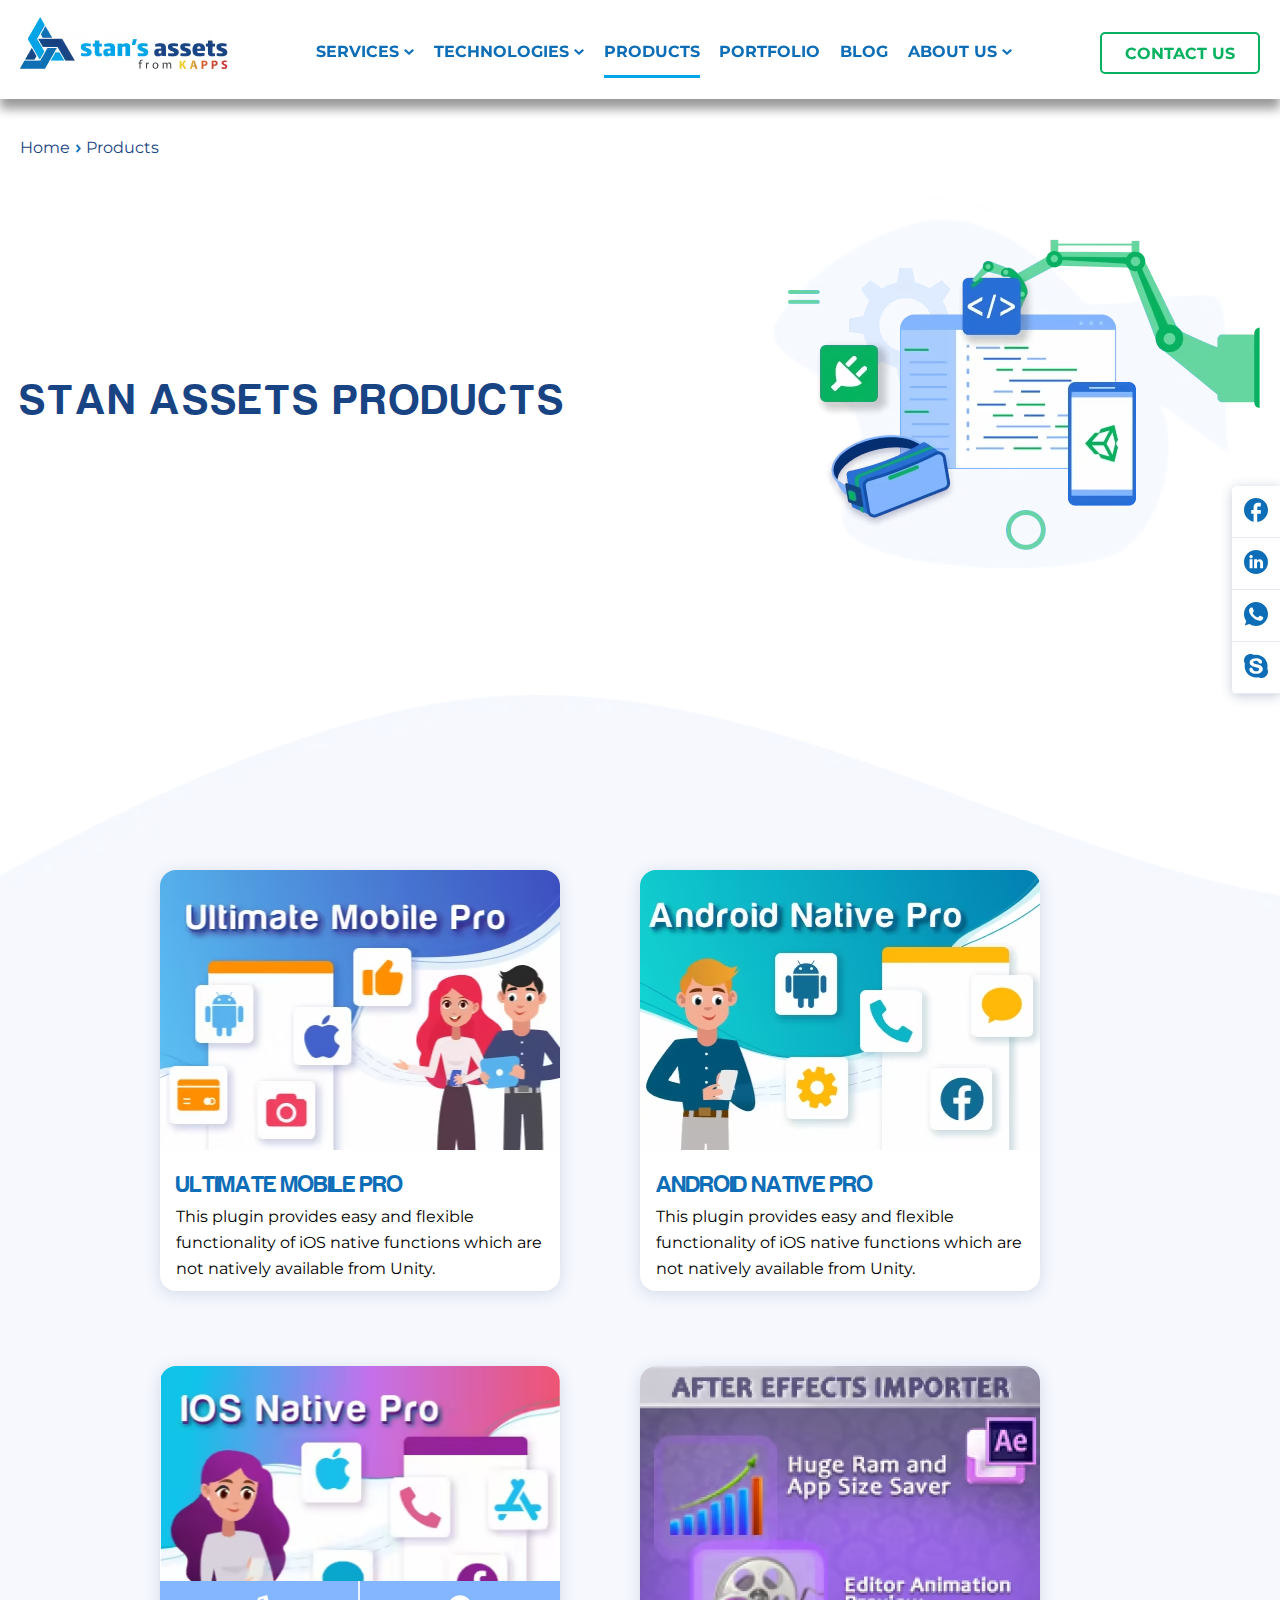
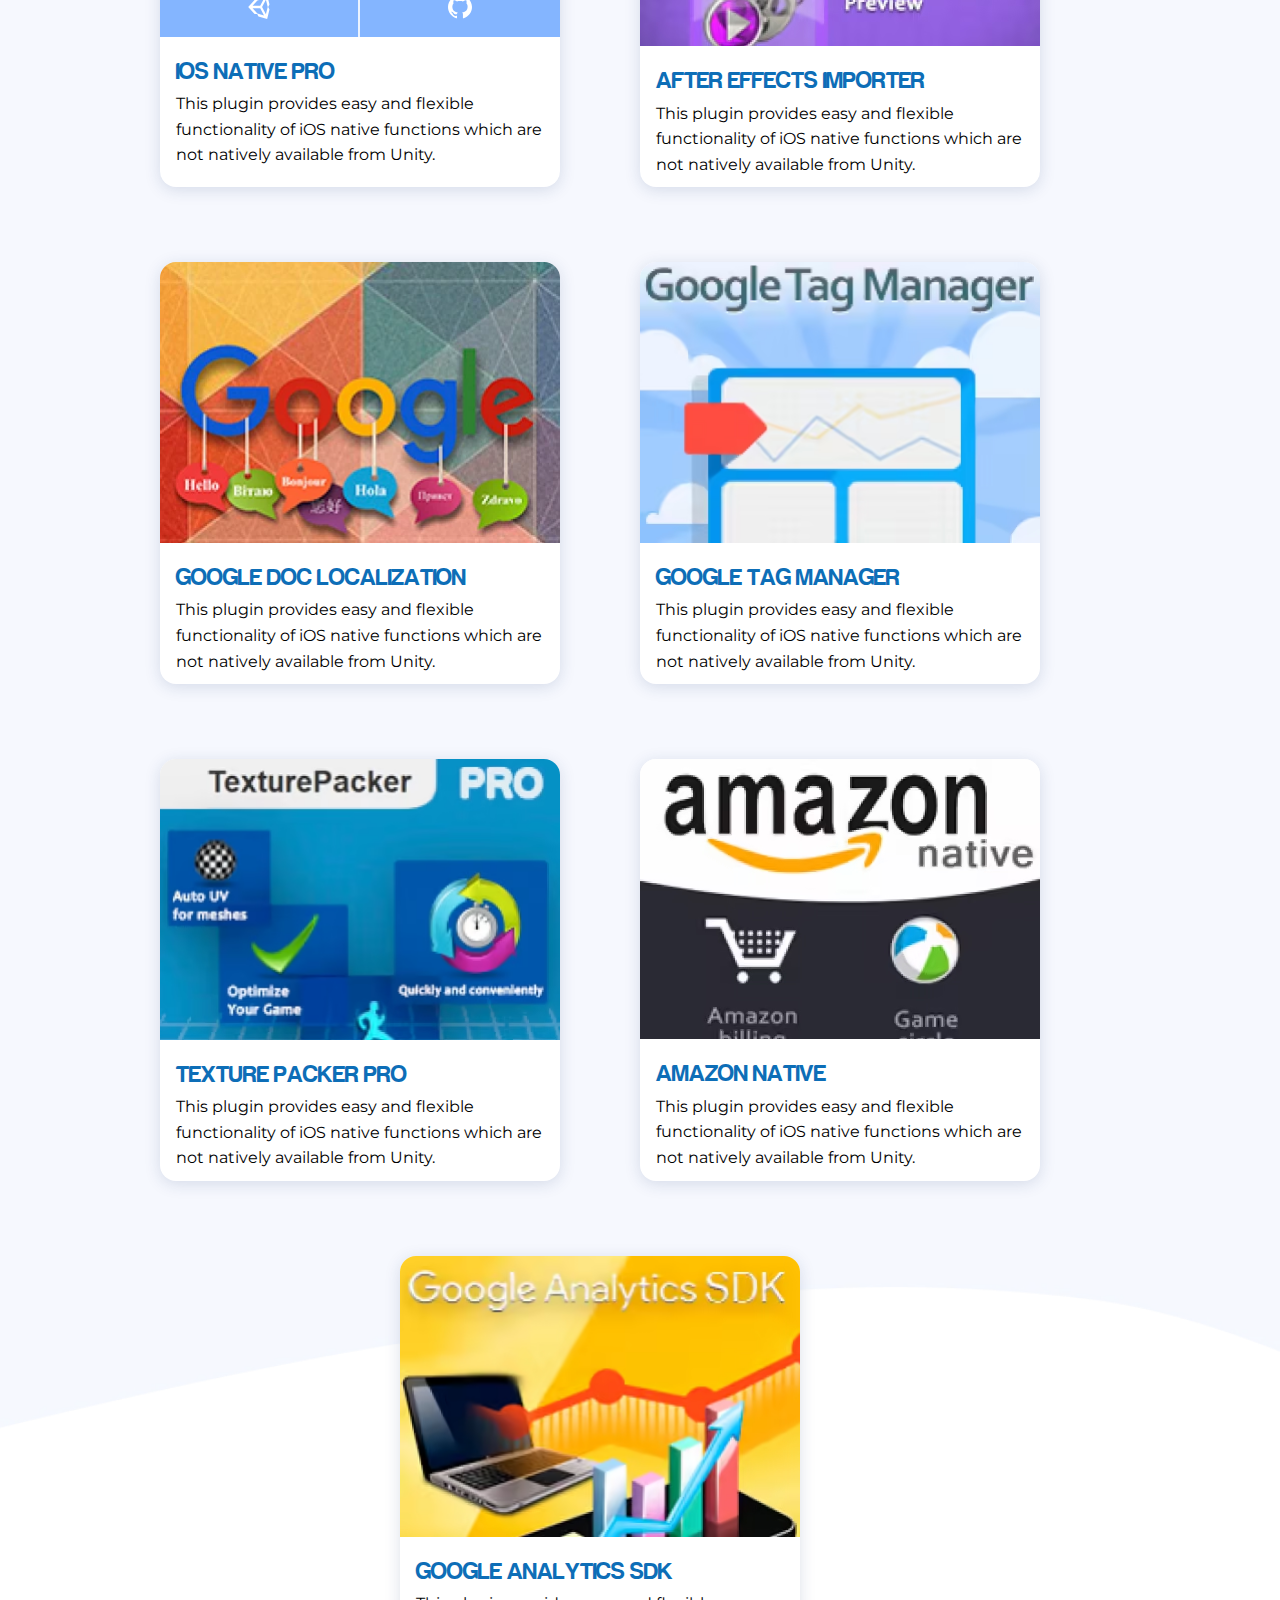
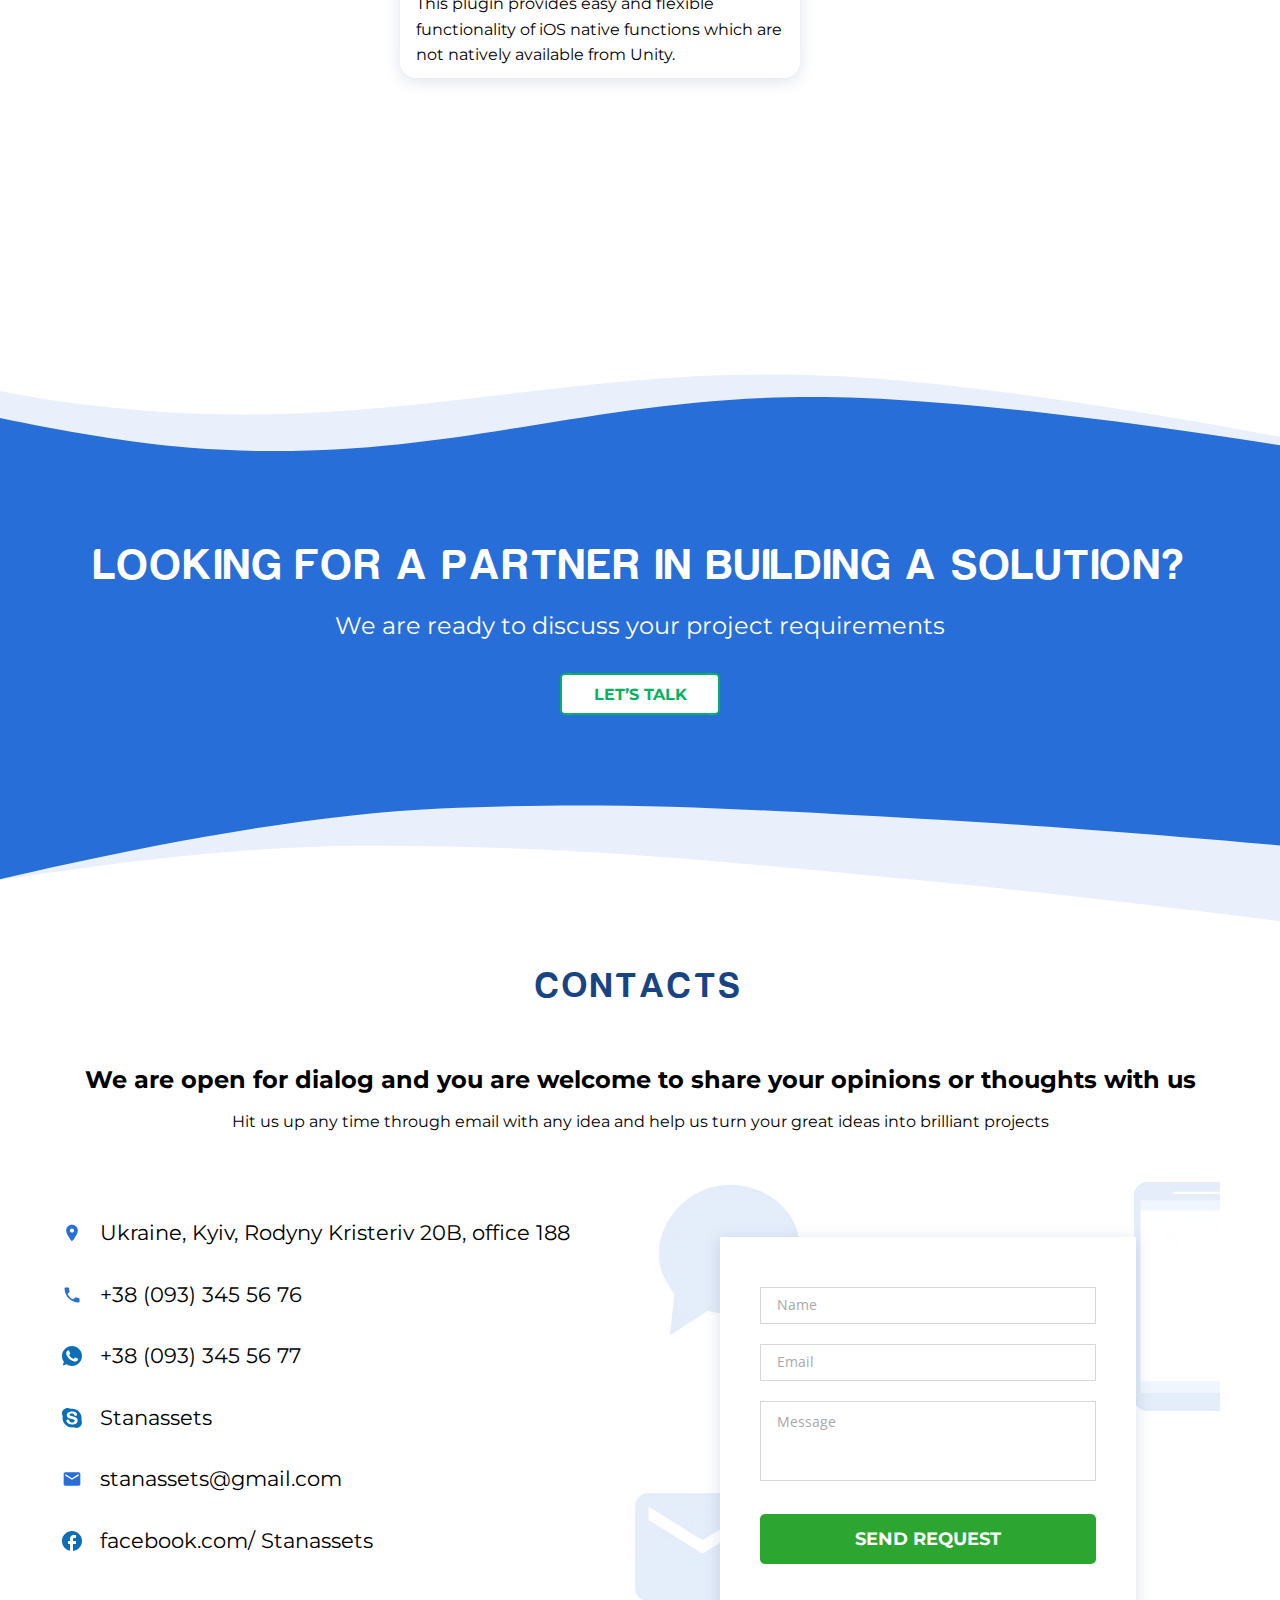
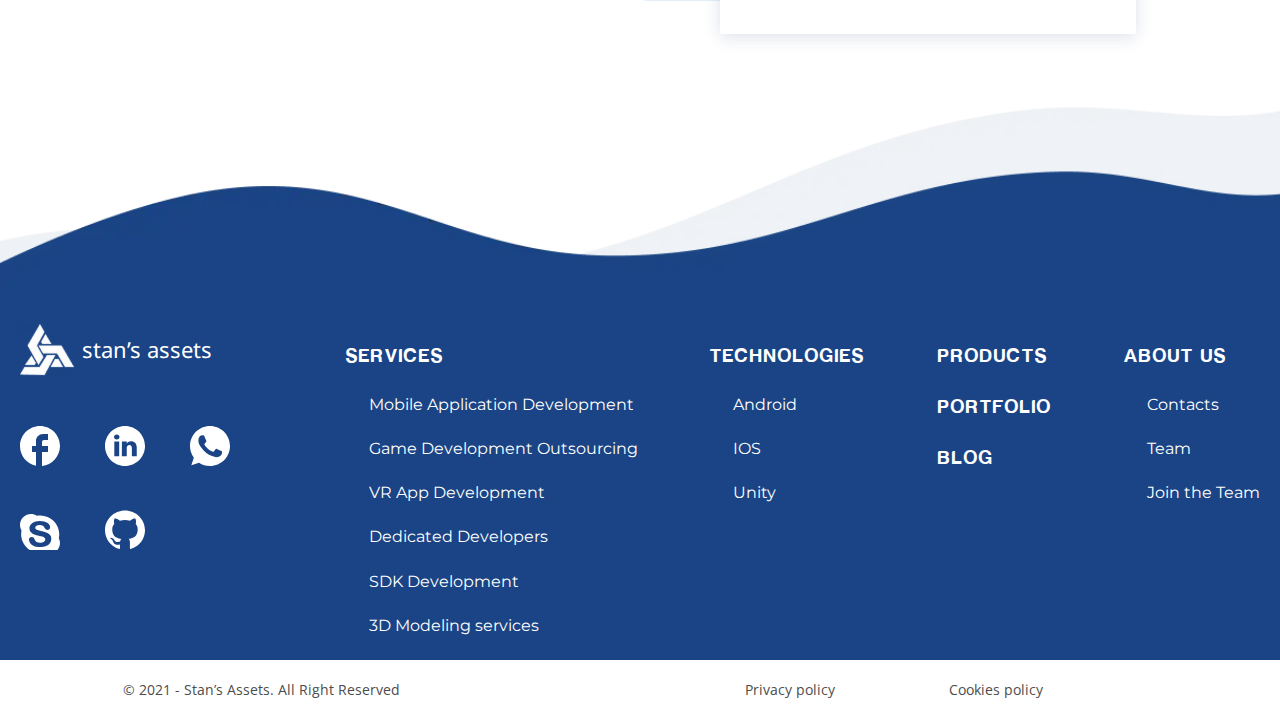
==== commit 6eaba982: "Update Products.html" ====
--- a/Products.html
+++ b/Products.html
@@ -196,7 +196,7 @@
                 </div>
                 <div class="RecProject_Content_item">
                     <picture>
-                        <source type="image/webp" srcset="Images/Products/GoogLoc.webp 1x,Images/Products/GoogLoc@2x.webp 2x,Images/Products/GoogLocwebp@3x.webp 3x">
+                        <source type="image/webp" srcset="Images/Products/GoogLoc.webp 1x,Images/Products/GoogLoc@2x.webp 2x,Images/Products/GoogLoc@3x.webp 3x">
                         <img src="Images/Products/GoogLoc.jpg" srcset="Images/Products/GoogLoc@2x.jpg 2x,Images/Products/GoogLoc@3x.jpg 3x" alt="GoogLoc">
                     </picture>
                     <div class="RecProject_Content_item_text">
@@ -413,4 +413,4 @@
     <script src="js/Products.js"></script>
 </body>
 
-</html>+</html>
